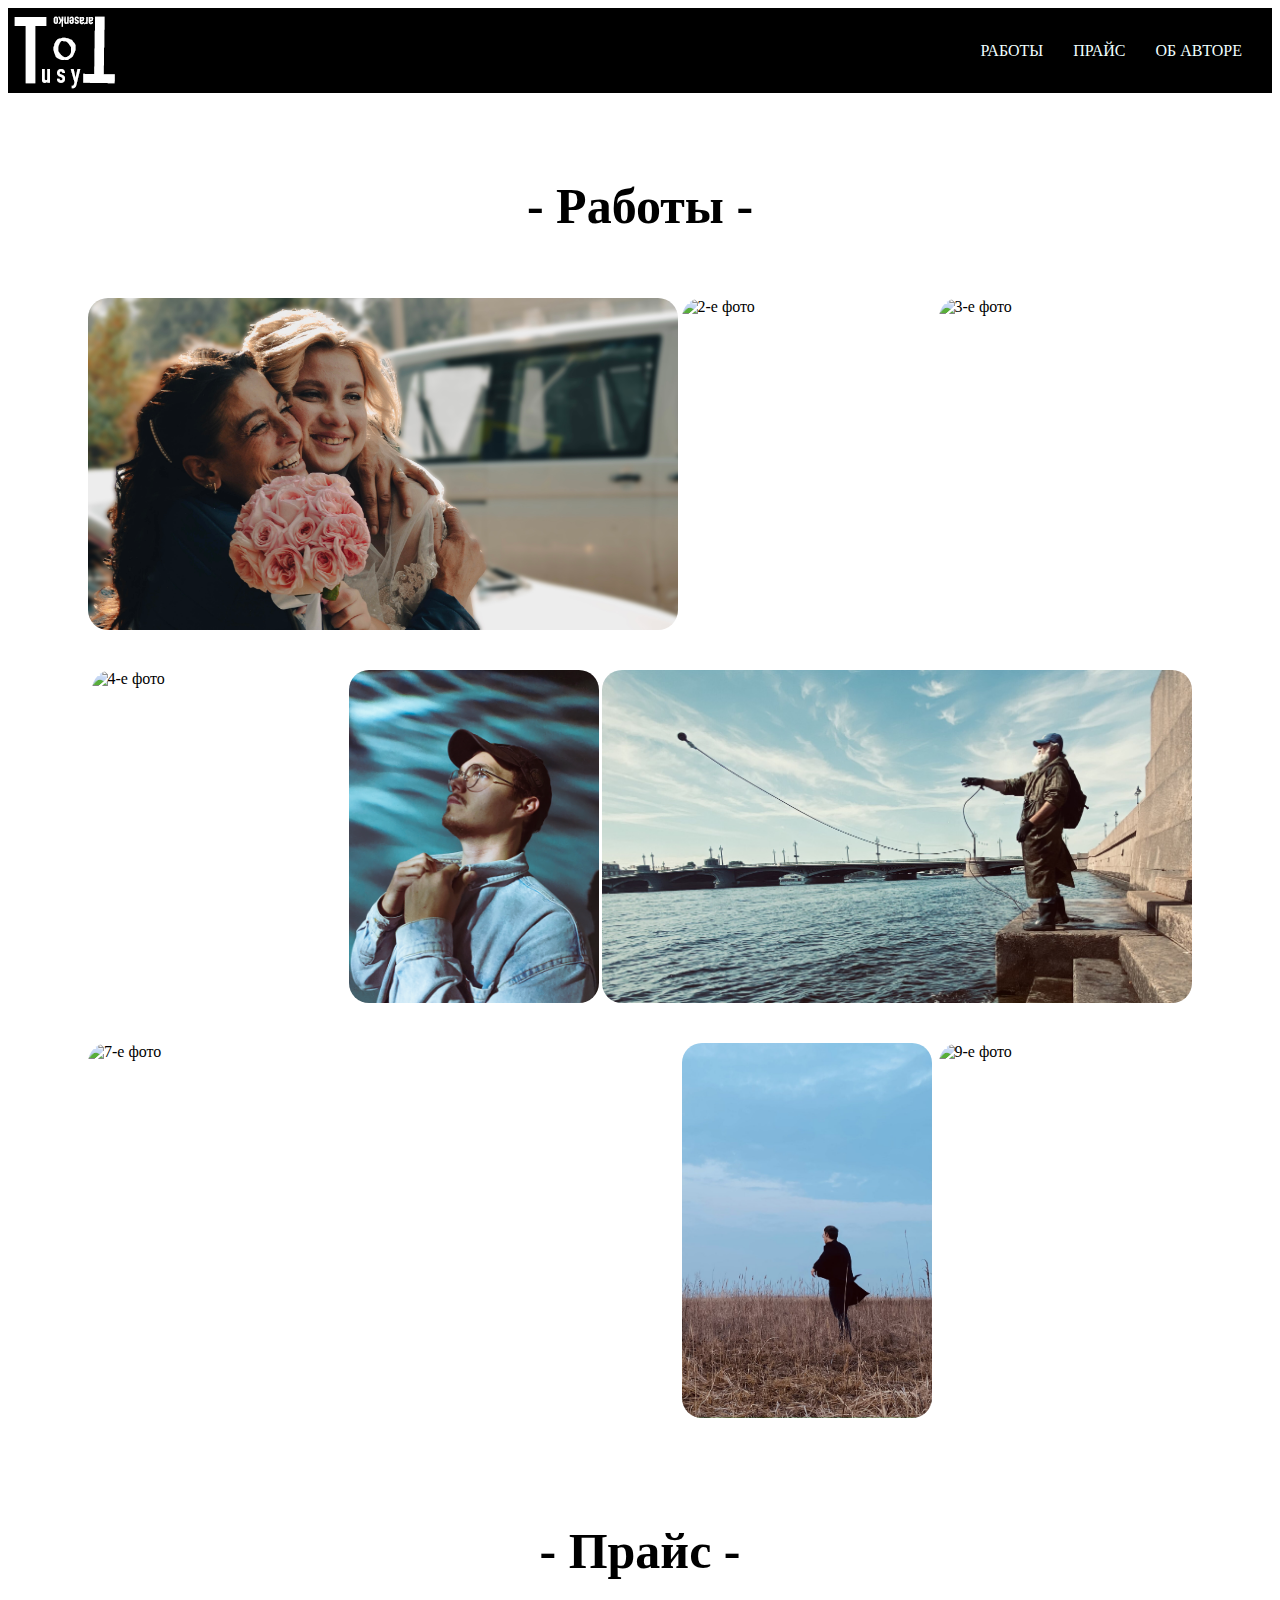
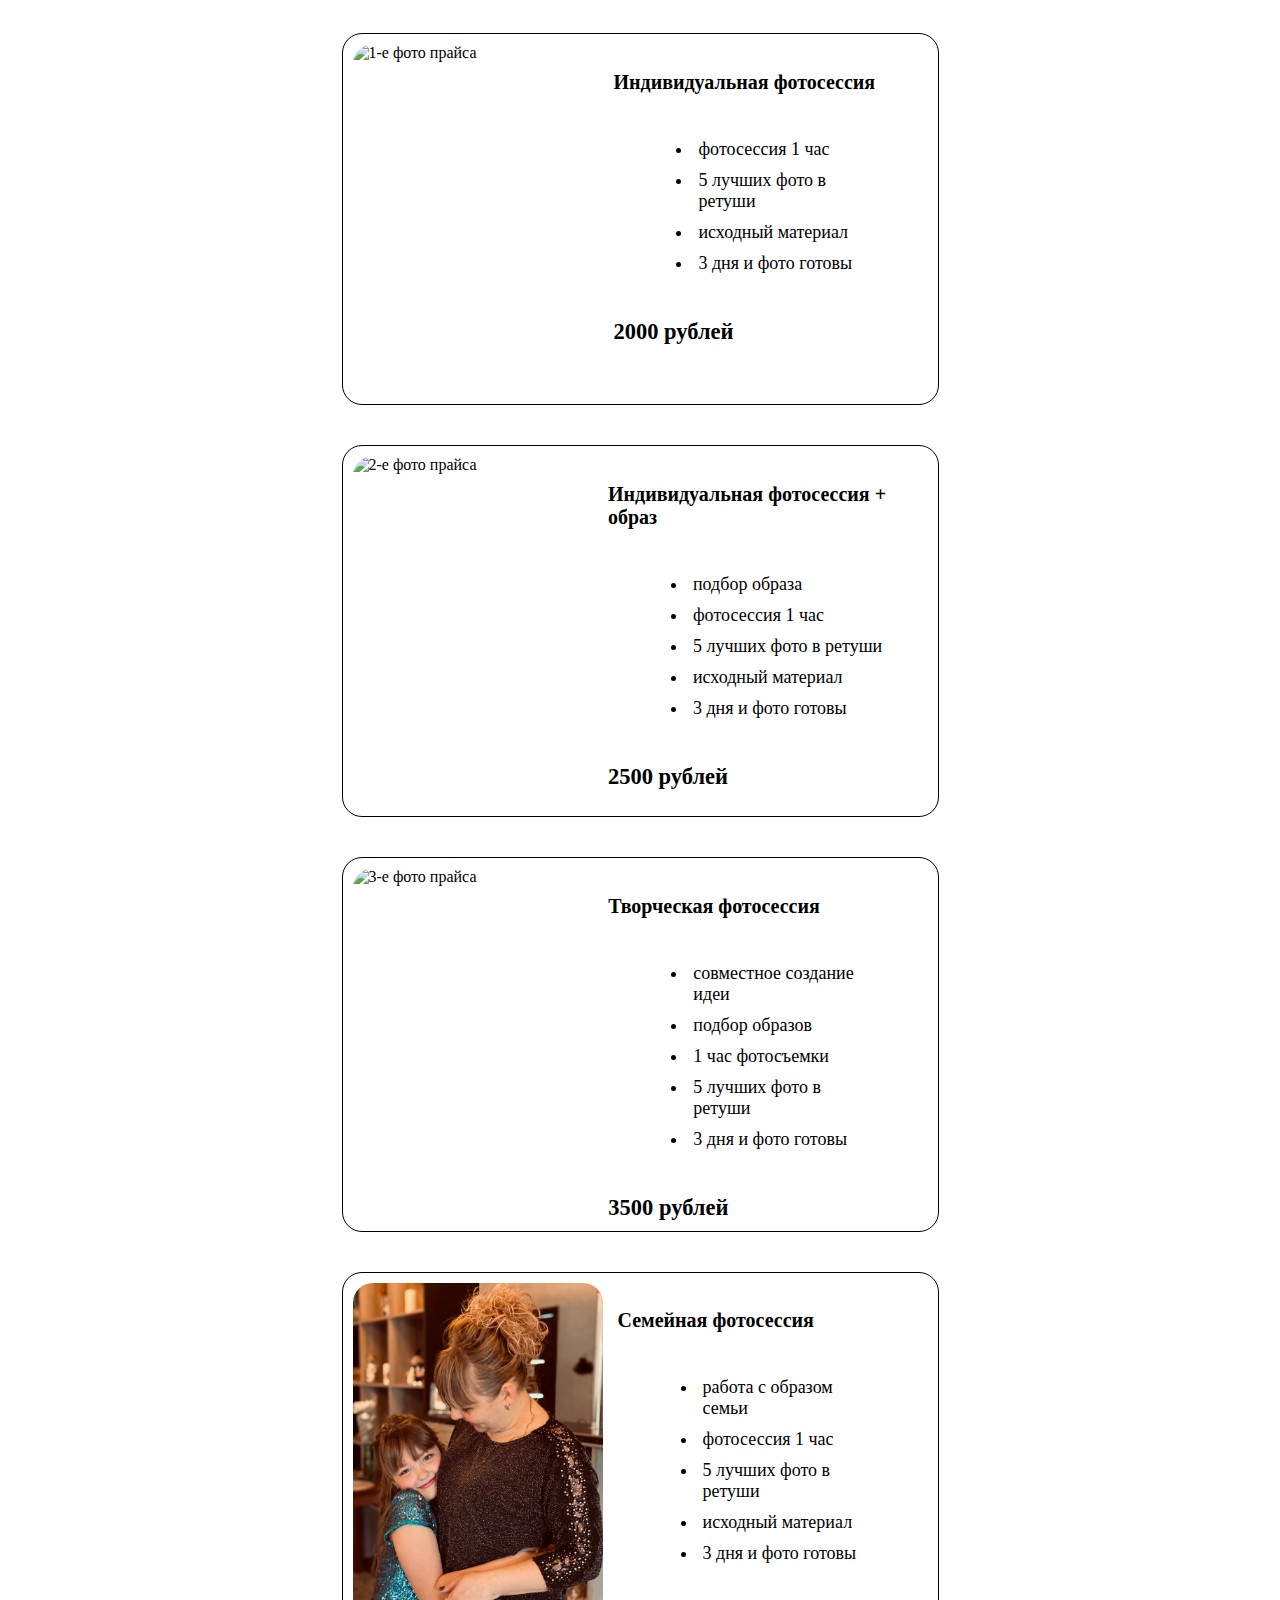
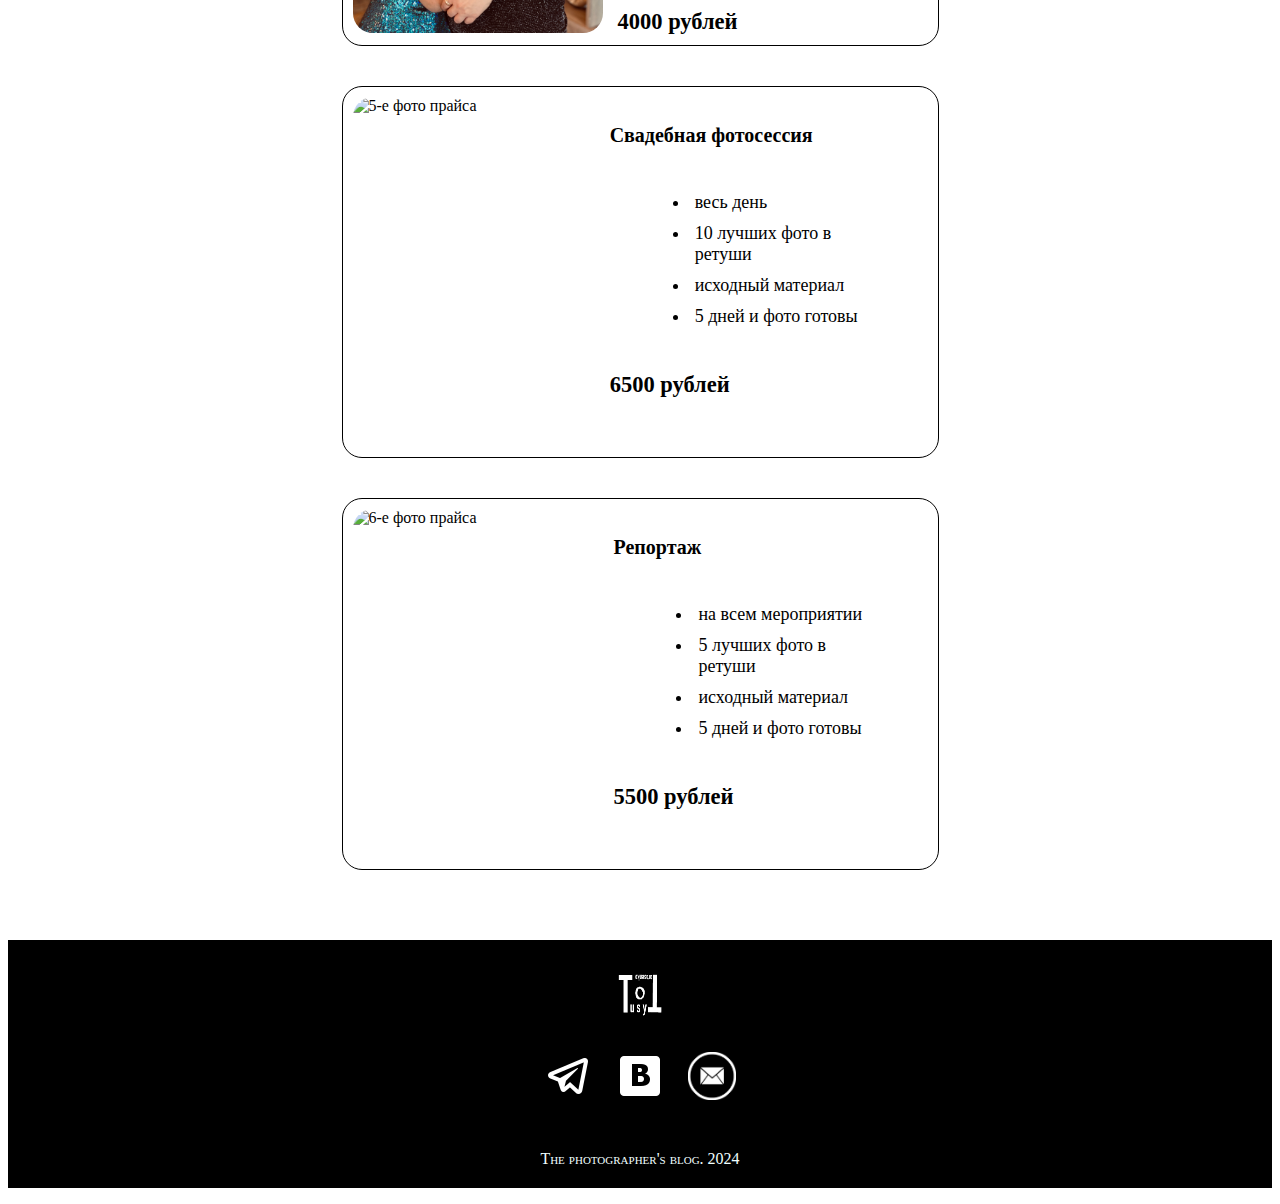
==== index.html @ 466c5b55 "Add files via upload" ====
<!DOCTYPE html>
<html lang="ru">
<head>
    <meta charset="UTF-8">
    <meta name="viewport" content="width=device-width, initial-scale=1.0">
    <title>Фотограф вашей мечты</title>
    <link rel="stylesheet" href="style.css">
</head>
<body>
    <header class="header-style">
        <div class="navbar">
            <img src="image/logo.jpg" alt="Логотип" class="logo">
            <nav>
                <ul class="nav-ul">
                    <li class="nav-li"><a href="#works" class="link">Работы</a></li>
                    <li class="nav-li"><a href="#my-price" class="link">Прайс</a></li>
                    <li class="nav-li"><a href="index_2.html" class="link">Об авторе</a></li>
                </ul>
             </nav>
        </div>
    </header>

    <main class="top">

            <section id="works">
                <h1>- Работы -</h1>

                <div class="gellery">

                    <div class="gel-item-2"><img src="image/17.jpg" alt="1-е фото"></div>
                    <div class="gel-item-1"><img src="image/12.jpg" alt="2-е фото"></div>
                    <div class="gel-item-1"><img src="image/23.jpg" alt="3-е фото"></div>

                    <div class="gel-item-1"><img src="image/13.jpg" alt="4-е фото"></div>
                    <div class="gel-item-1"><img src="image/22.jpg" alt="5-е фото"></div>
                    <div class="gel-item-2"><img src="image/18.jpeg" alt="6-е фото"></div>

                    <div class="gel-item-2"><img src="image/26.jpg" alt="7-е фото"></div>
                    <div class="gel-item-1"><img src="image/21.jpeg" alt="8-е фото"></div>
                    <div class="gel-item-1"><img src="image/24.jpg" alt="9-е фото"></div>
                    
                    
                    
                    
                </div>

            </section>

            <section id="my-price">
                <h1>- Прайс -</h1>

                <div class="conteiner">

                    <div class="grid-item">
                        <img src="image/1.jpg" alt="1-е фото прайса" class="photos">
                        <div class="in-block">
                            <h4>Индивидуальная фотосессия</h4>
                            <ul class="list">
                                <li class="list-el">фотосессия 1 час</li>
                                <li class="list-el">5 лучших фото в ретуши</li>
                                <li class="list-el">исходный материал</li>
                                <li class="list-el">3 дня и фото готовы</li>
                            </ul>
                            <p class="price-text">2000 рублей</p>
                        </div>
                    </div>

                    <div class="grid-item">
                        <img src="image/2.jpg" alt="2-е фото прайса" class="photos">
                        <div class="in-block">
                            <h4>Индивидуальная фотосессия + образ</h4>
                            <ul class="list">
                                <li class="list-el">подбор образа</li>
                                <li class="list-el">фотосессия 1 час</li>
                                <li class="list-el">5 лучших фото в ретуши</li>
                                <li class="list-el">исходный материал</li>
                                <li class="list-el">3 дня и фото готовы</li>
                            </ul>
                            <p class="price-text">2500 рублей</p>
                        </div>
                    </div>

                    <div class="grid-item">
                        <img src="image/3.JPG" alt="3-е фото прайса" class="photos">
                        <div class="in-block">
                            <h4>Творческая фотосессия</h4>
                            <ul class="list">
                                <li class="list-el">совместное создание идеи</li>
                                <li class="list-el">подбор образов</li>
                                <li class="list-el">1 час фотосъемки</li>
                                <li class="list-el">5 лучших фото в ретуши</li>
                                <li class="list-el">3 дня и фото готовы</li>
                            </ul>
                            <p class="price-text">3500 рублей</p>
                        </div>
                    </div>

                    <div class="grid-item">
                        <img src="image/4.jpg" alt="4-е фото прайса" class="photos">
                        <div class="in-block">
                            <h4>Семейная фотосессия</h4>
                            <ul class="list">
                                <li class="list-el">работа с образом семьи</li>
                                <li class="list-el">фотосессия 1 час</li>
                                <li class="list-el">5 лучших фото в ретуши</li>
                                <li class="list-el">исходный материал</li>
                                <li class="list-el">3 дня и фото готовы</li>
                            </ul>
                            <p class="price-text">4000 рублей</p>
                        </div>
                    </div>

                    <div class="grid-item">
                        <img src="image/5.jpg" alt="5-е фото прайса" class="photos">
                        <div class="in-block">
                            <h4>Свадебная фотосессия</h4>
                            <ul class="list">
                                <li class="list-el">весь день</li>
                                <li class="list-el">10 лучших фото в ретуши</li>
                                <li class="list-el">исходный материал</li>
                                <li class="list-el">5 дней и фото готовы</li>
                            </ul>
                            <p class="price-text">6500 рублей</p>
                        </div>
                    </div>

                    <div class="grid-item">
                        <img src="image/6.jpg" alt="6-е фото прайса" class="photos">
                        <div class="in-block">
                            <h4>Репортаж</h4>
                            <ul class="list">
                                <li class="list-el">на всем мероприятии</li>
                                <li class="list-el">5 лучших фото в ретуши</li>
                                <li class="list-el">исходный материал</li>
                                <li class="list-el">5 дней и фото готовы</li>
                            </ul>
                            <p class="price-text">5500 рублей</p>
                        </div>
                    </div>
                </div>

            </section>
    </main>

    <footer class="footer-style">
        <div class="img-f">
            <img src="image/logo.jpg" alt="Логотип" class="logo-f"><br>
            <a href="https://t.me/tusy_tarasenko"><img src="image/tg.png" alt="Телеграмм." class="icon"></a>
            <a href="https://vk.com/nttaras"><img src="image/vk.png" alt="ВКонтакте." class="icon"></a>
            <a href="mailto:tusy.tarasenko@gmail.com"><img src="image/email.png" alt="E-maill." class="icon"></a>
        </div>
        <p class="text-f">The photographer's blog. 2024</p>
    </footer>
</body>
</html>
---- style.css ----
.header-style {
    background-color: black;
}

.logo {
    float: left;
}

.navbar {
    display: flex;
    justify-content: space-between;
    align-items: center;
}

.nav-ul {
    display: flex;
    gap: 30px;
    margin-right: 30px;
}

.nav-li {
    list-style: none;
    text-transform: uppercase;
}

.link {
    text-decoration: none;
    color: azure;
}

.top {
    padding: 50px;
    
}

h1 {
    font-size: 50px;
    text-align: center;
    
}

.conteiner {
    display: flex;
    justify-content: center;
    flex-wrap: wrap;
}

.gellery {
    display: flex;
    justify-content: center;
    flex-wrap: wrap;
    padding: 30px;
}

.gellery div {
    padding-bottom: 40px;
    display: flex;
    

 }

 .gellery div img{
    border-radius: 20px;
    

 }

 .gel-item-1 {
    flex: 1;
    justify-content:center;

 }

 .gel-item-2 {
    flex: 2;
    justify-content:center;
    
 }

 .gel-item-1 img{
    width: 250px;
 }

 .gel-item-2 img{
    width: 590px;
 }

.grid-item {
   border: 1px solid black;
   border-radius: 20px;
   padding: 10px;
   margin: 20px;
   display: flex;
   max-width: 575px;    
}


.photos {
    border-radius: 20px;
    width: 250px;
    height: 350px;
}

h4 {
    font-weight:bolder;
    font-size: 20px;

}

.in-block{
    margin-left: 15px;
    font-size: 15px;
}

.price-text {
    margin: auto;
    font-size: 150%;
    font-weight:bold;
    

}

.list {
    font-size:large;
    margin: 40px;
}

.list-el {
    padding: 5px;
}

.text {
    max-width: 100px;

}

.footer-style {
    background-color: black;
    width: 100%;
    height: auto;
    color: azure;
    padding-top: 10px;
    text-align: center;
}

.text-f {
    font-variant: small-caps;
    padding: 20px;
    text-align: center;
}

.icon{
    width: 48px;
    height: 48px;
    display: inline;
    padding: 10px;
}

.logo-f {
    padding: 20px;
    width: 48px;
    height: 48px;
    
}

.img-f {
    display: block;
}

* {
    font-family:Georgia, 'Times New Roman', Times, serif;
}
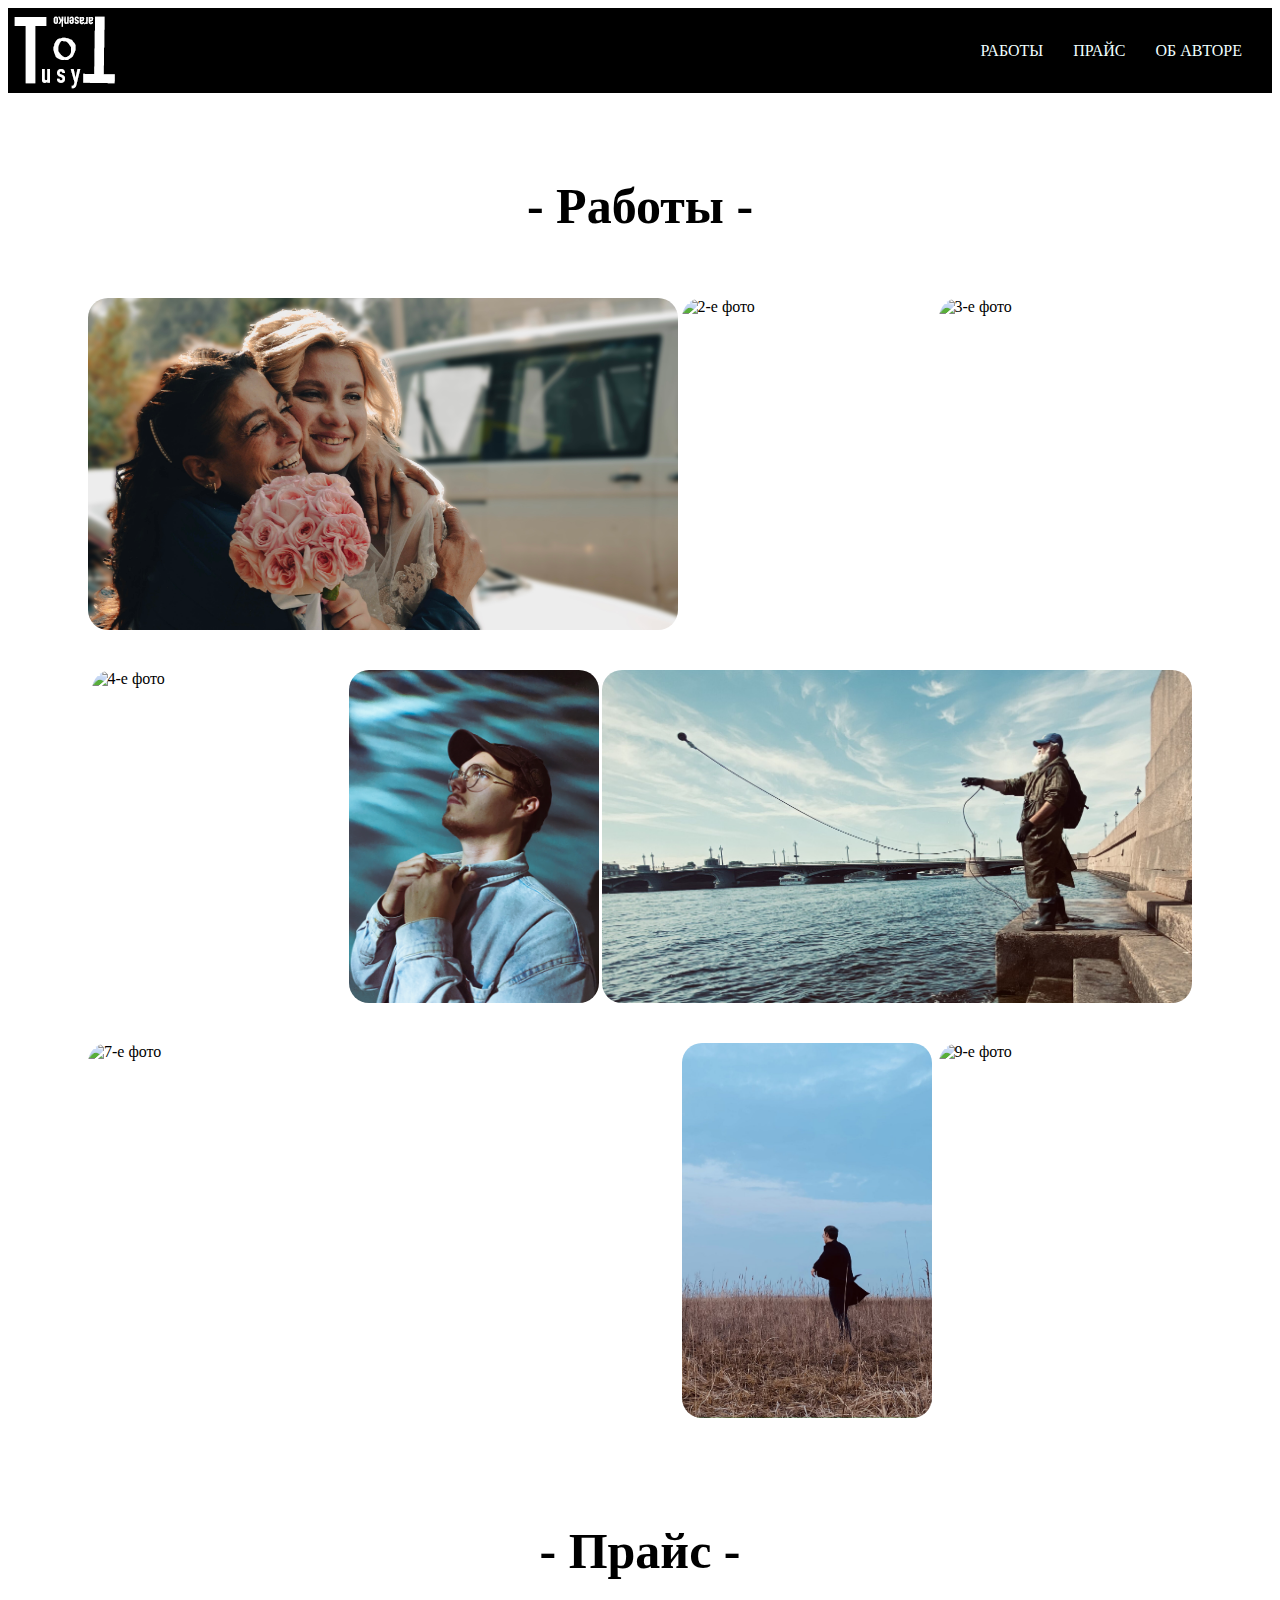
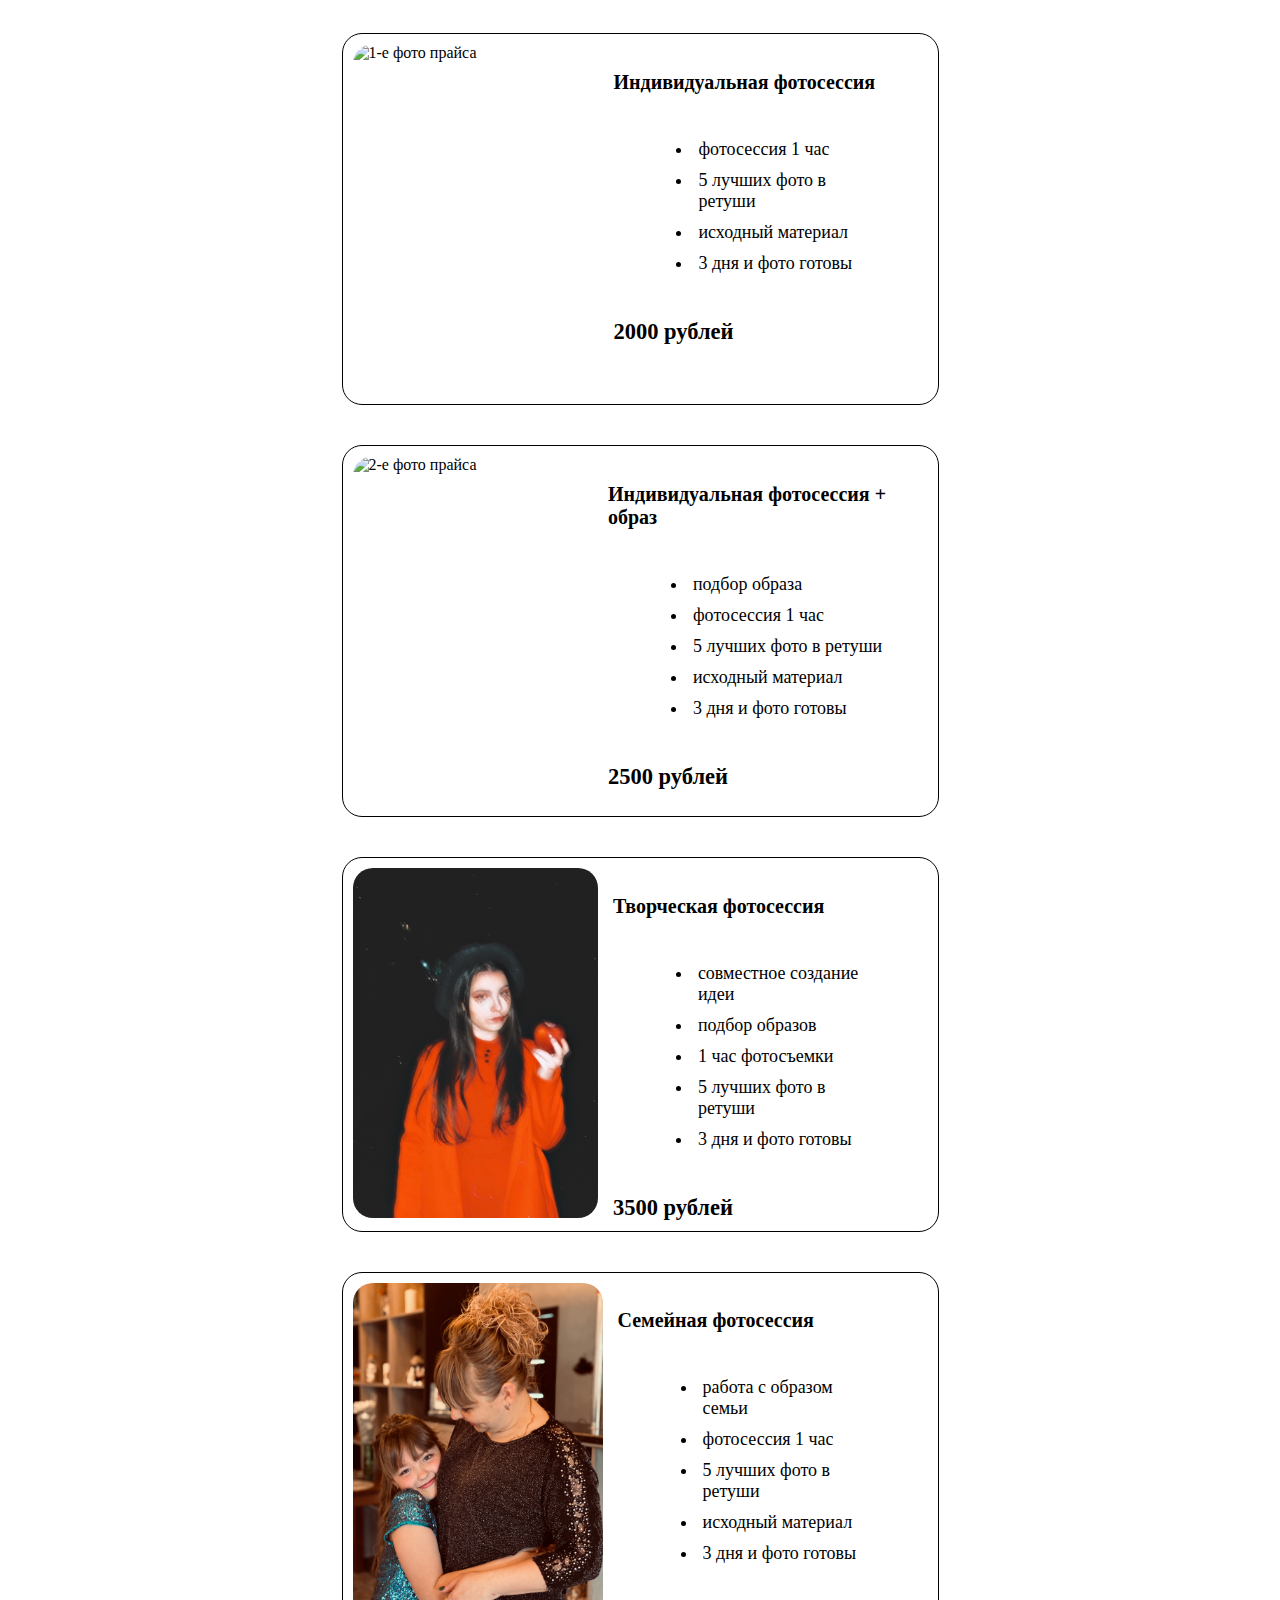
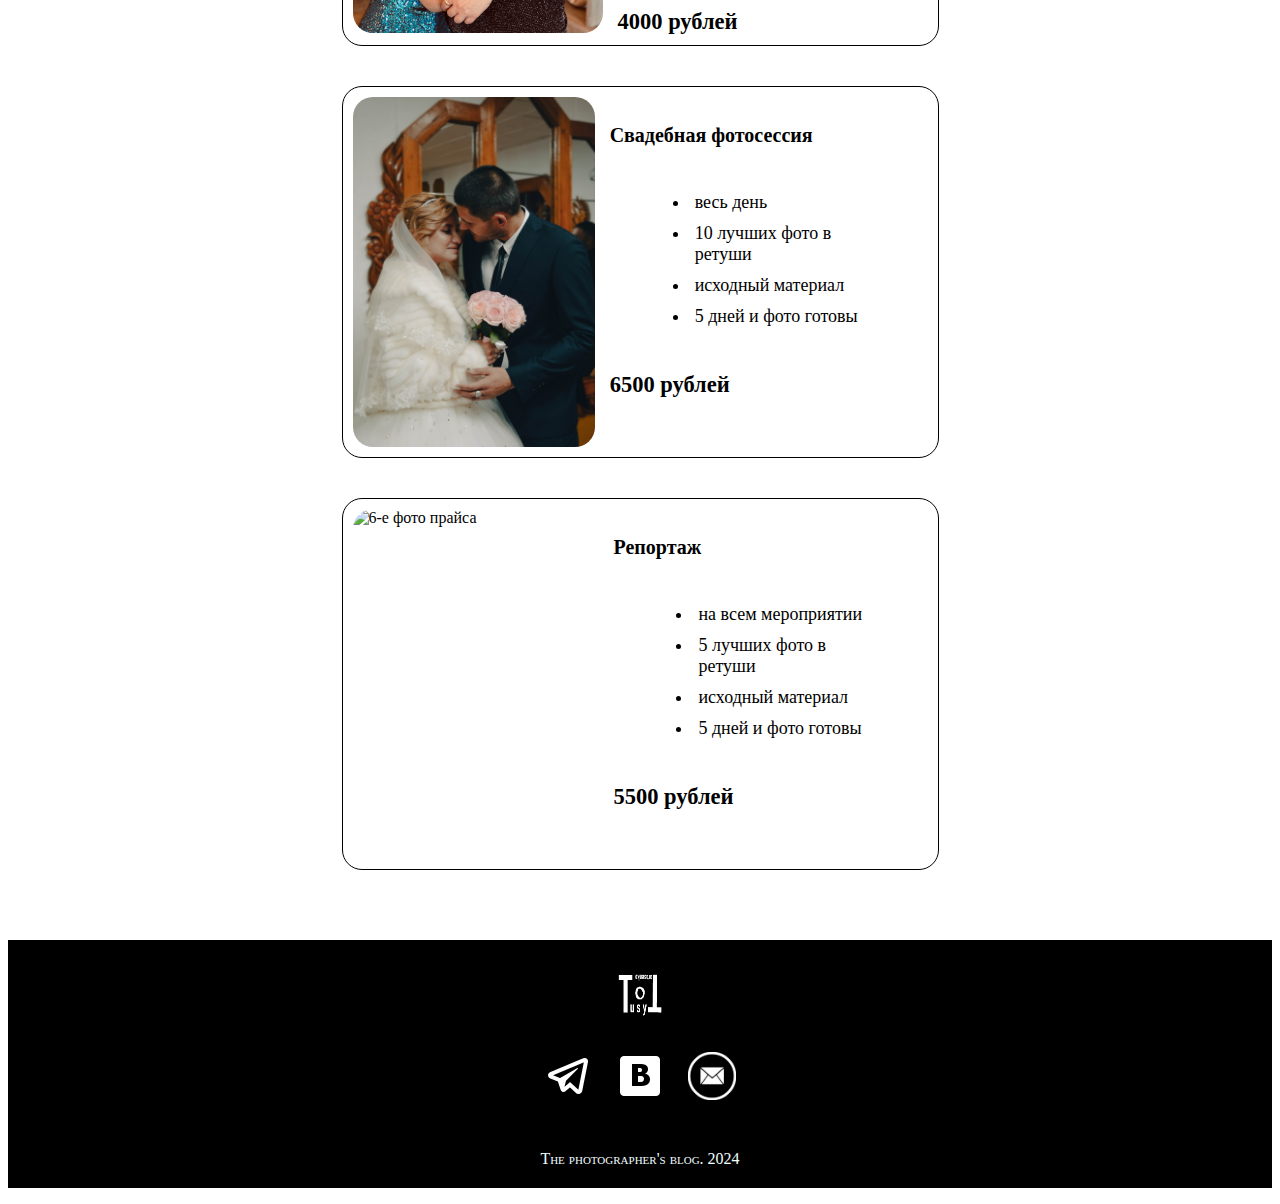
==== commit 3798f662: "Update index.html" ====
--- a/index.html
+++ b/index.html
@@ -81,7 +81,7 @@
                     </div>
 
                     <div class="grid-item">
-                        <img src="image/3.JPG" alt="3-е фото прайса" class="photos">
+                        <img src="image/3.jpg" alt="3-е фото прайса" class="photos">
                         <div class="in-block">
                             <h4>Творческая фотосессия</h4>
                             <ul class="list">
@@ -111,7 +111,7 @@
                     </div>
 
                     <div class="grid-item">
-                        <img src="image/5.jpg" alt="5-е фото прайса" class="photos">
+                        <img src="image/5.JPG" alt="5-е фото прайса" class="photos">
                         <div class="in-block">
                             <h4>Свадебная фотосессия</h4>
                             <ul class="list">
@@ -125,7 +125,7 @@
                     </div>
 
                     <div class="grid-item">
-                        <img src="image/6.jpg" alt="6-е фото прайса" class="photos">
+                        <img src="image/6.JPG" alt="6-е фото прайса" class="photos">
                         <div class="in-block">
                             <h4>Репортаж</h4>
                             <ul class="list">
@@ -152,4 +152,4 @@
         <p class="text-f">The photographer's blog. 2024</p>
     </footer>
 </body>
-</html>+</html>
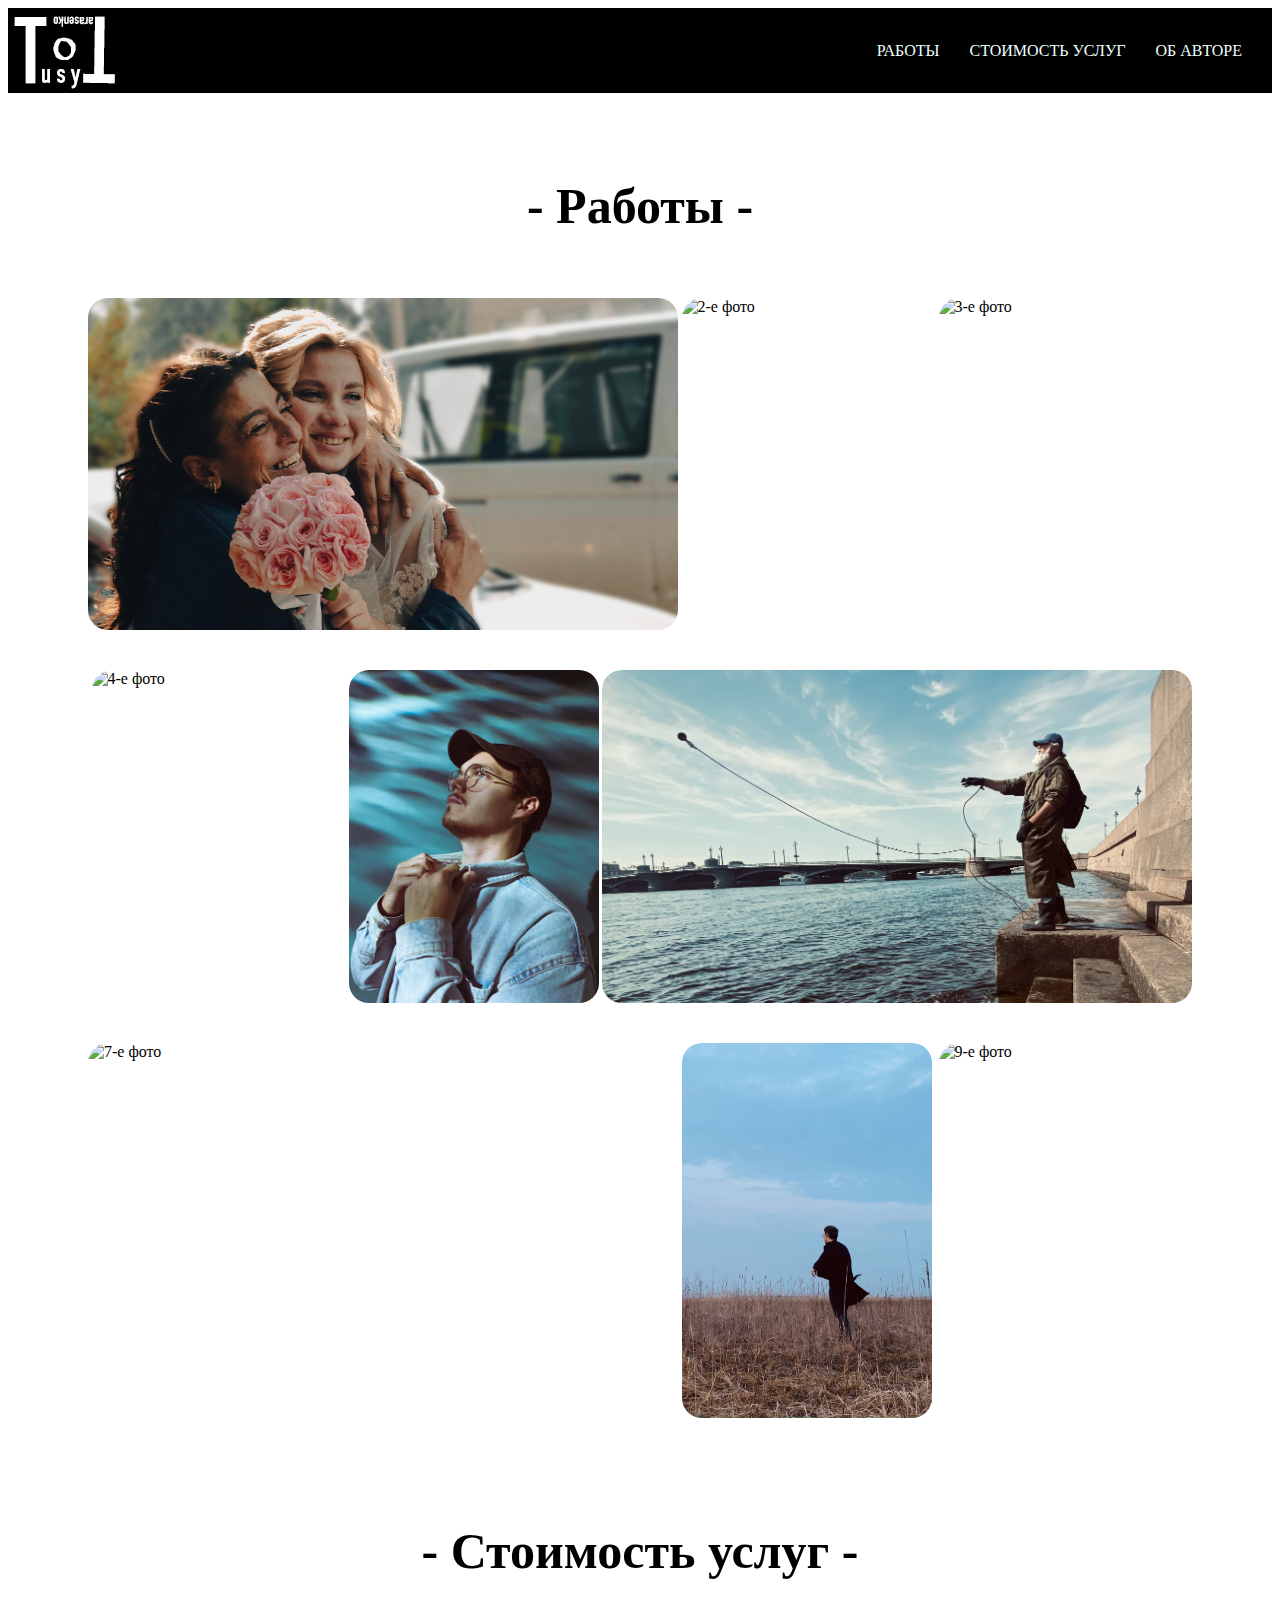
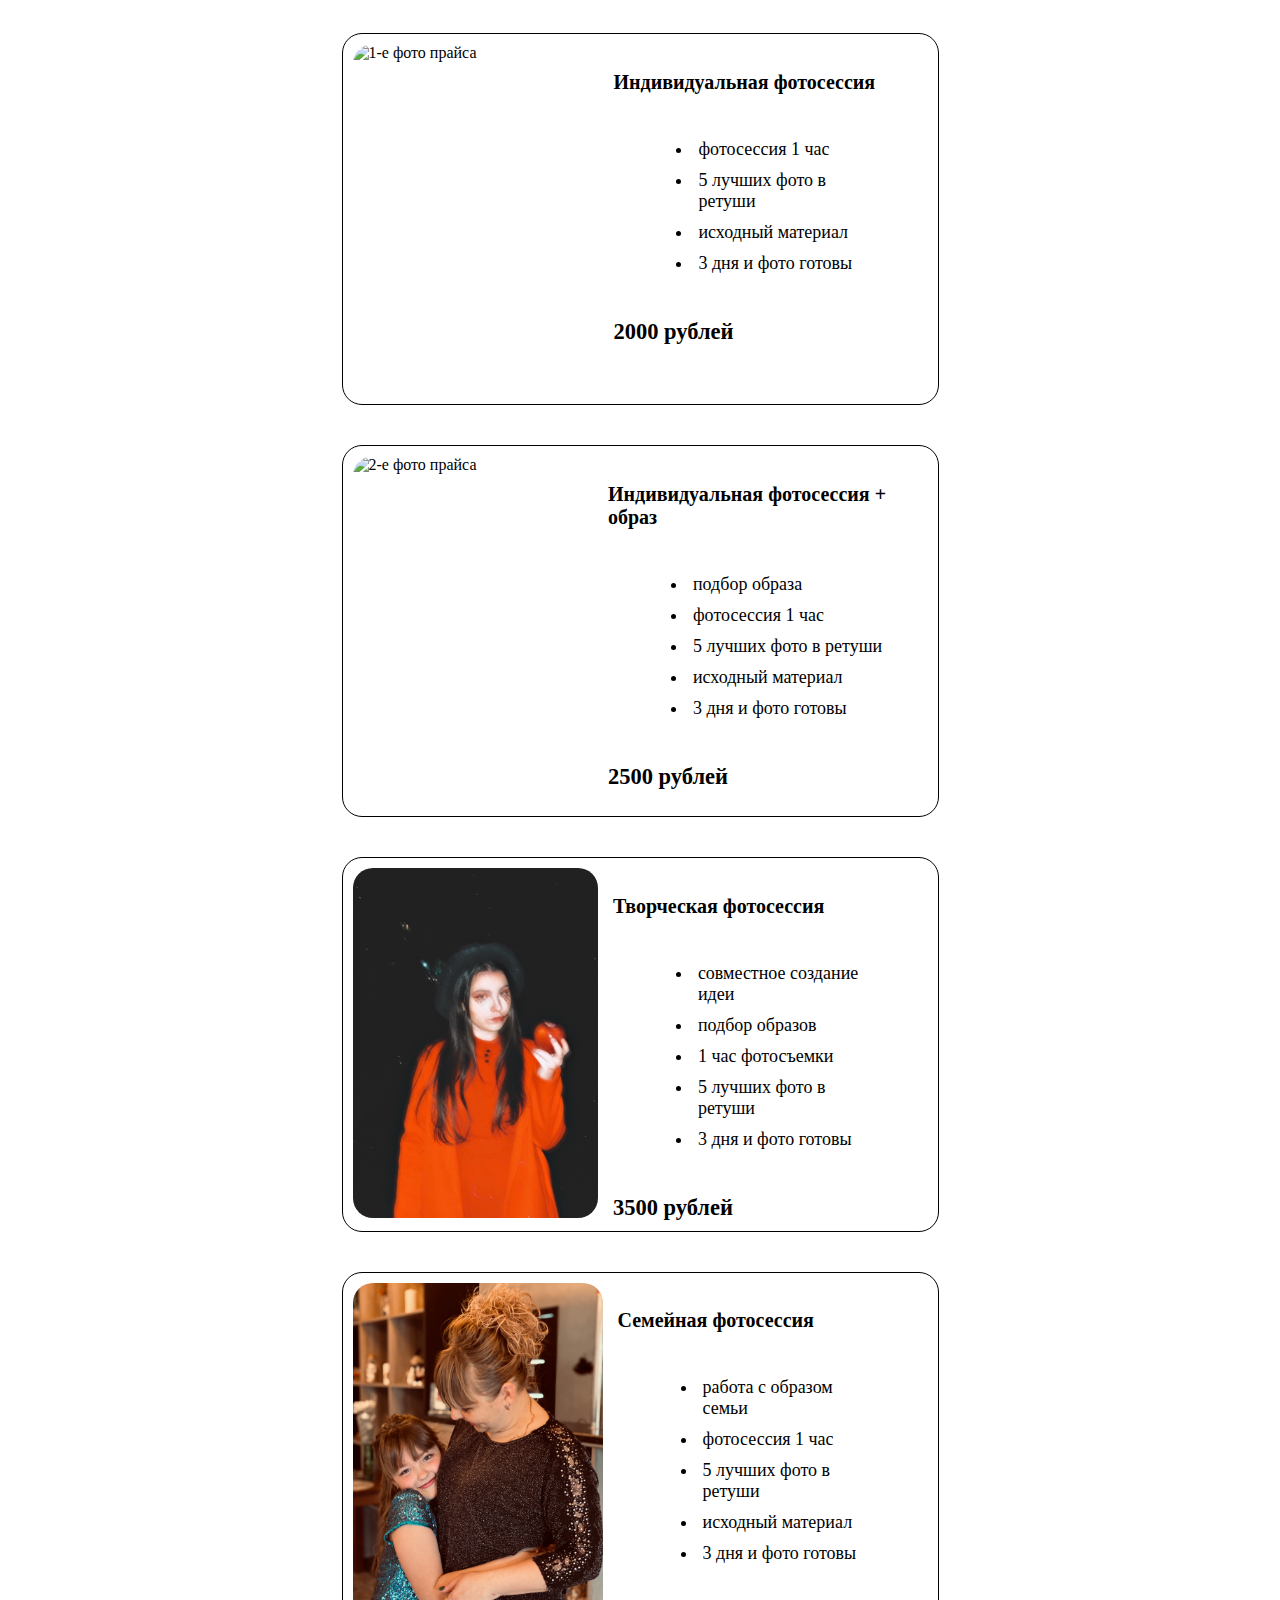
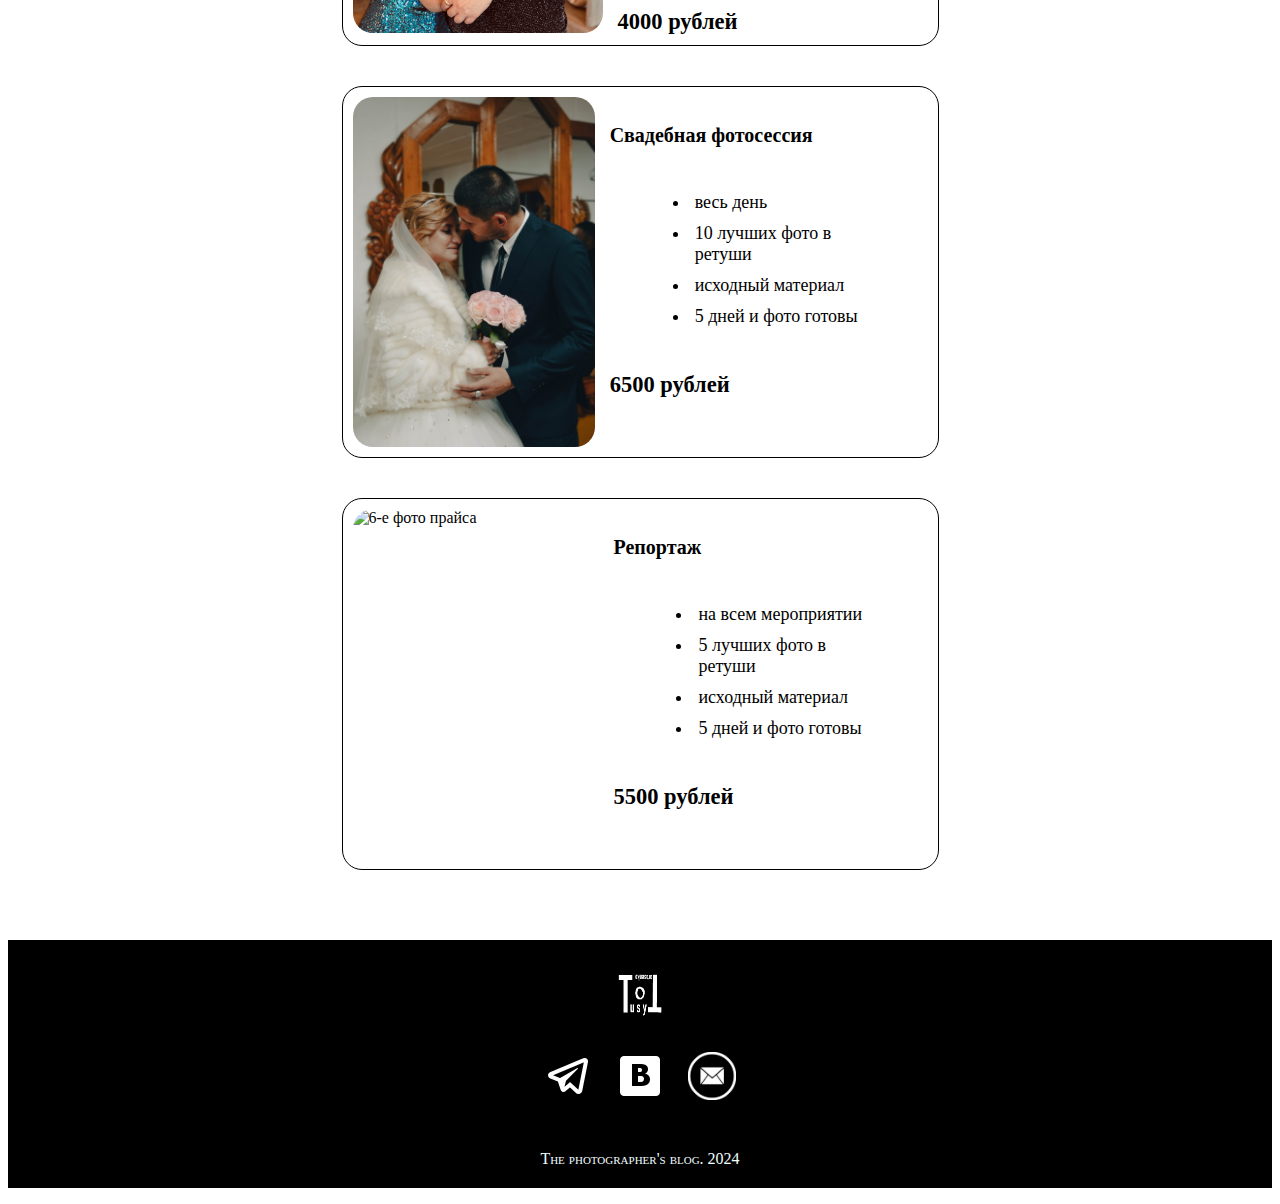
==== commit 17267a06: "Update index.html" ====
--- a/index.html
+++ b/index.html
@@ -5,6 +5,7 @@
     <meta name="viewport" content="width=device-width, initial-scale=1.0">
     <title>Фотограф вашей мечты</title>
     <link rel="stylesheet" href="style.css">
+    <link rel="stylesheet" href="print.css">
 </head>
 <body>
     <header class="header-style">
@@ -13,7 +14,7 @@
             <nav>
                 <ul class="nav-ul">
                     <li class="nav-li"><a href="#works" class="link">Работы</a></li>
-                    <li class="nav-li"><a href="#my-price" class="link">Прайс</a></li>
+                    <li class="nav-li"><a href="#my-price" class="link">Стоимость услуг</a></li>
                     <li class="nav-li"><a href="index_2.html" class="link">Об авторе</a></li>
                 </ul>
              </nav>
@@ -33,7 +34,7 @@
 
                     <div class="gel-item-1"><img src="image/13.jpg" alt="4-е фото"></div>
                     <div class="gel-item-1"><img src="image/22.jpg" alt="5-е фото"></div>
-                    <div class="gel-item-2"><img src="image/18.jpeg" alt="6-е фото"></div>
+                    <div class="gel-item-2"><img src="image/18.jpeg" alt="6-е фото" class="dopfot"></div>
 
                     <div class="gel-item-2"><img src="image/26.jpg" alt="7-е фото"></div>
                     <div class="gel-item-1"><img src="image/21.jpeg" alt="8-е фото"></div>
@@ -47,7 +48,7 @@
             </section>
 
             <section id="my-price">
-                <h1>- Прайс -</h1>
+                <h1>- Стоимость услуг -</h1>
 
                 <div class="conteiner">
 
--- a/print.css
+++ b/print.css
@@ -0,0 +1,15 @@
+@media print {
+    body {
+        font-size: 55px;
+        font-family: 'qRoboto', sans-serif !important;
+    }
+    .dopfot {
+        margin-bottom: 150px;
+    }
+    header {
+        display: none;
+    }
+    footer {
+        display: none;
+    }
+}
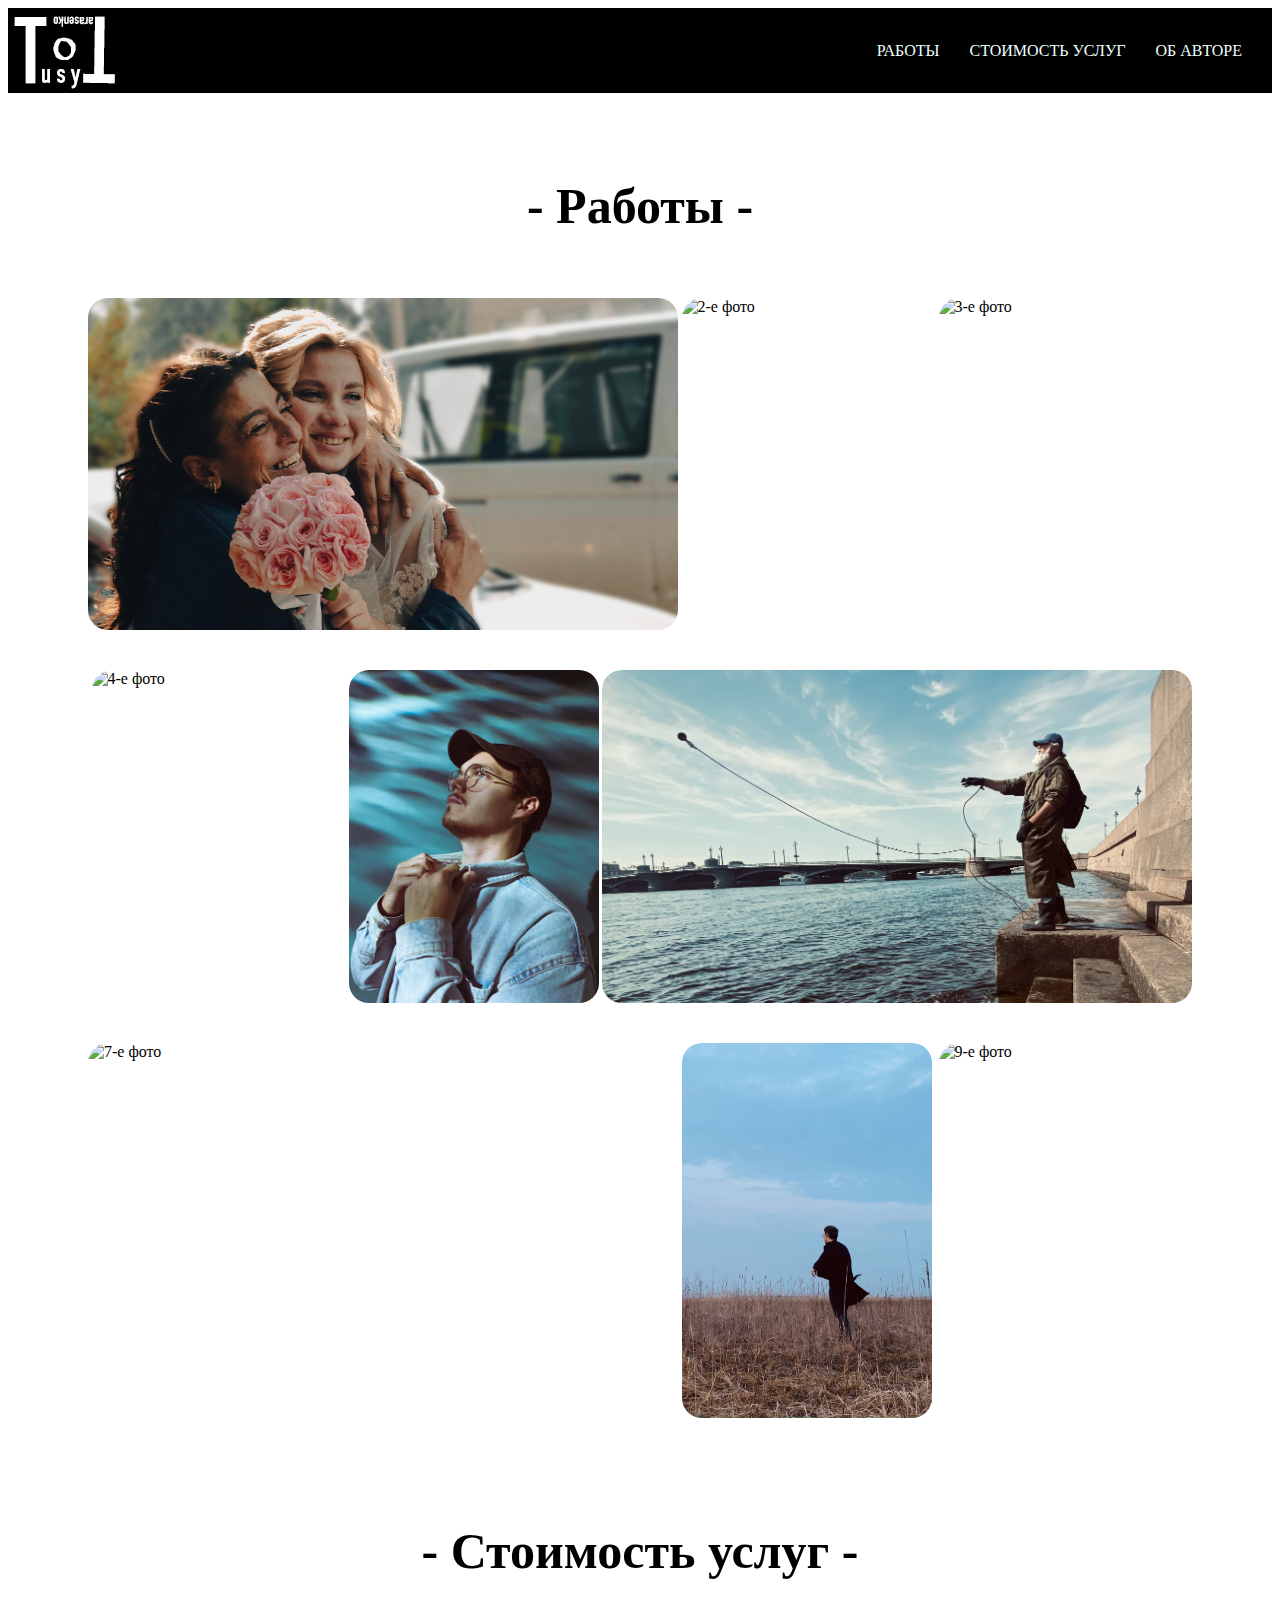
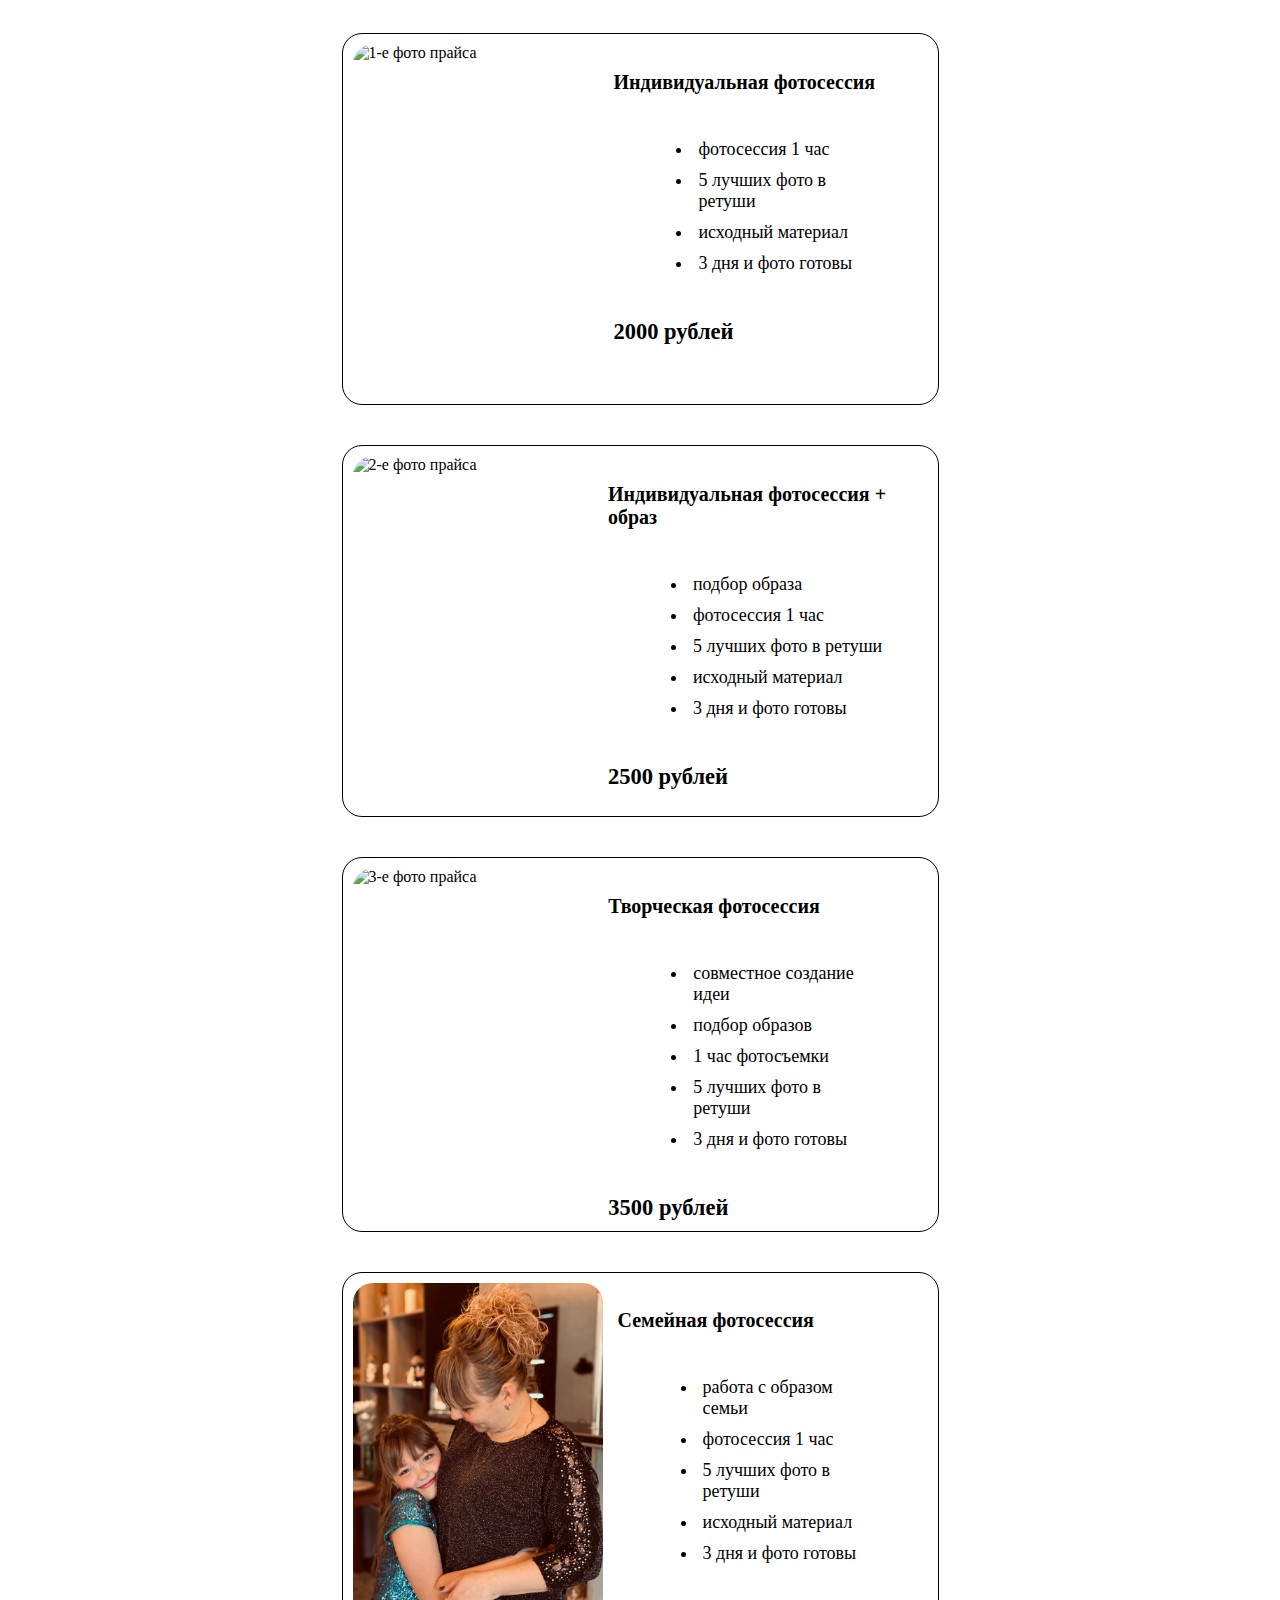
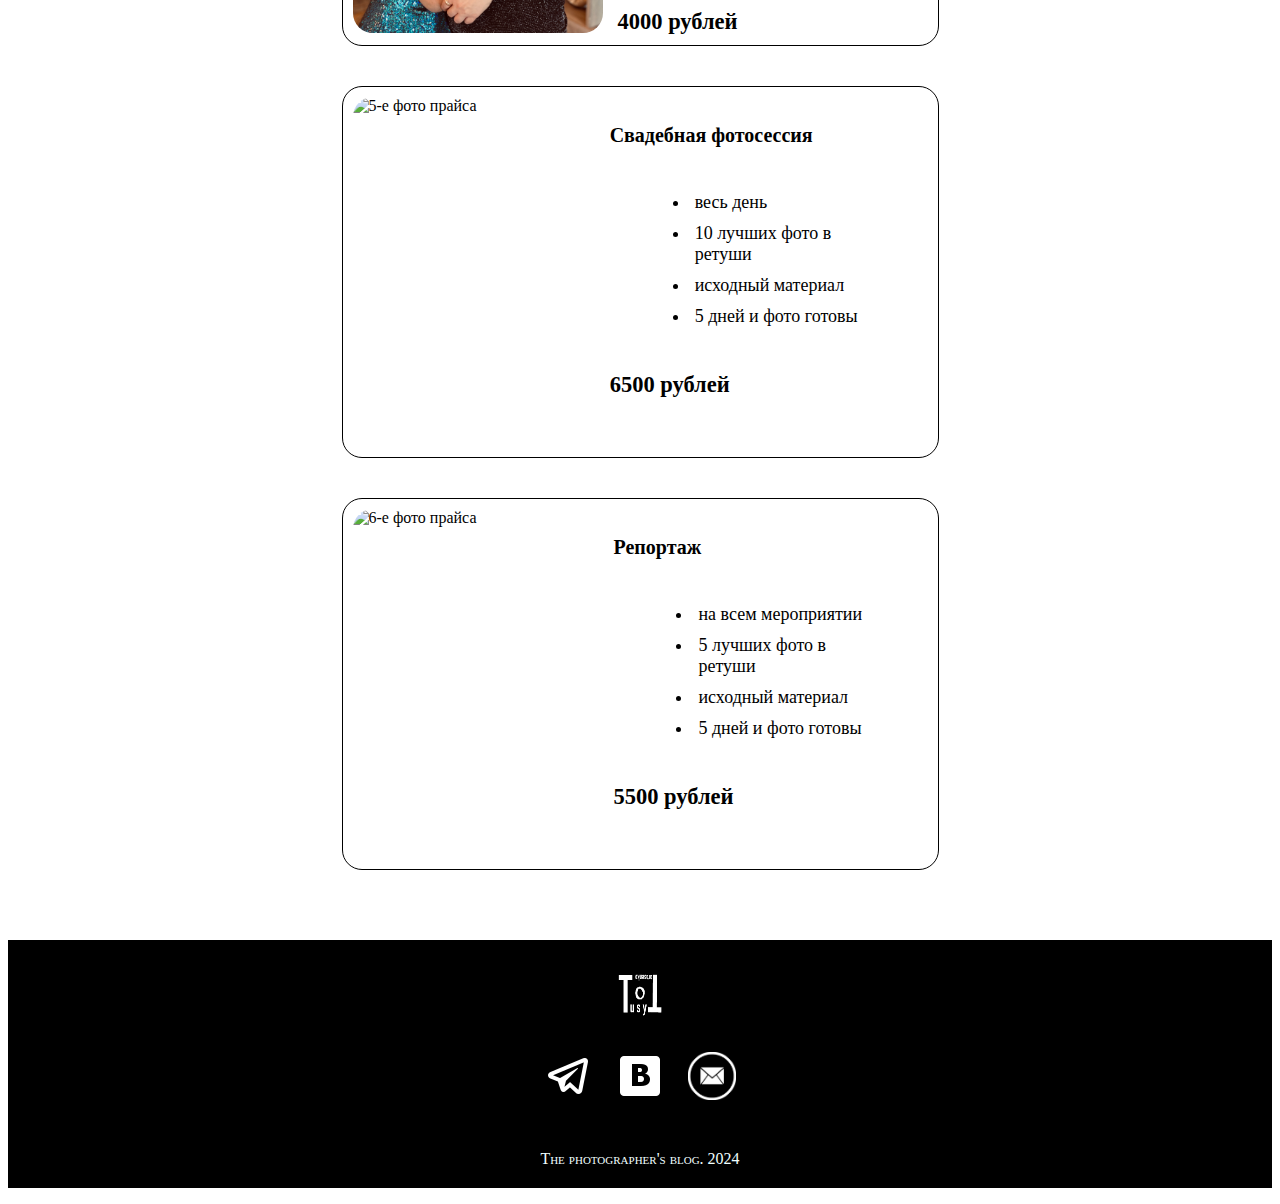
==== commit 49d4f5d7: "Add files via upload" ====
--- a/index.html
+++ b/index.html
@@ -82,7 +82,7 @@
                     </div>
 
                     <div class="grid-item">
-                        <img src="image/3.jpg" alt="3-е фото прайса" class="photos">
+                        <img src="image/3.JPG" alt="3-е фото прайса" class="photos">
                         <div class="in-block">
                             <h4>Творческая фотосессия</h4>
                             <ul class="list">
@@ -112,7 +112,7 @@
                     </div>
 
                     <div class="grid-item">
-                        <img src="image/5.JPG" alt="5-е фото прайса" class="photos">
+                        <img src="image/5.jpg" alt="5-е фото прайса" class="photos">
                         <div class="in-block">
                             <h4>Свадебная фотосессия</h4>
                             <ul class="list">
@@ -126,7 +126,7 @@
                     </div>
 
                     <div class="grid-item">
-                        <img src="image/6.JPG" alt="6-е фото прайса" class="photos">
+                        <img src="image/6.jpg" alt="6-е фото прайса" class="photos">
                         <div class="in-block">
                             <h4>Репортаж</h4>
                             <ul class="list">
@@ -153,4 +153,4 @@
         <p class="text-f">The photographer's blog. 2024</p>
     </footer>
 </body>
-</html>
+</html>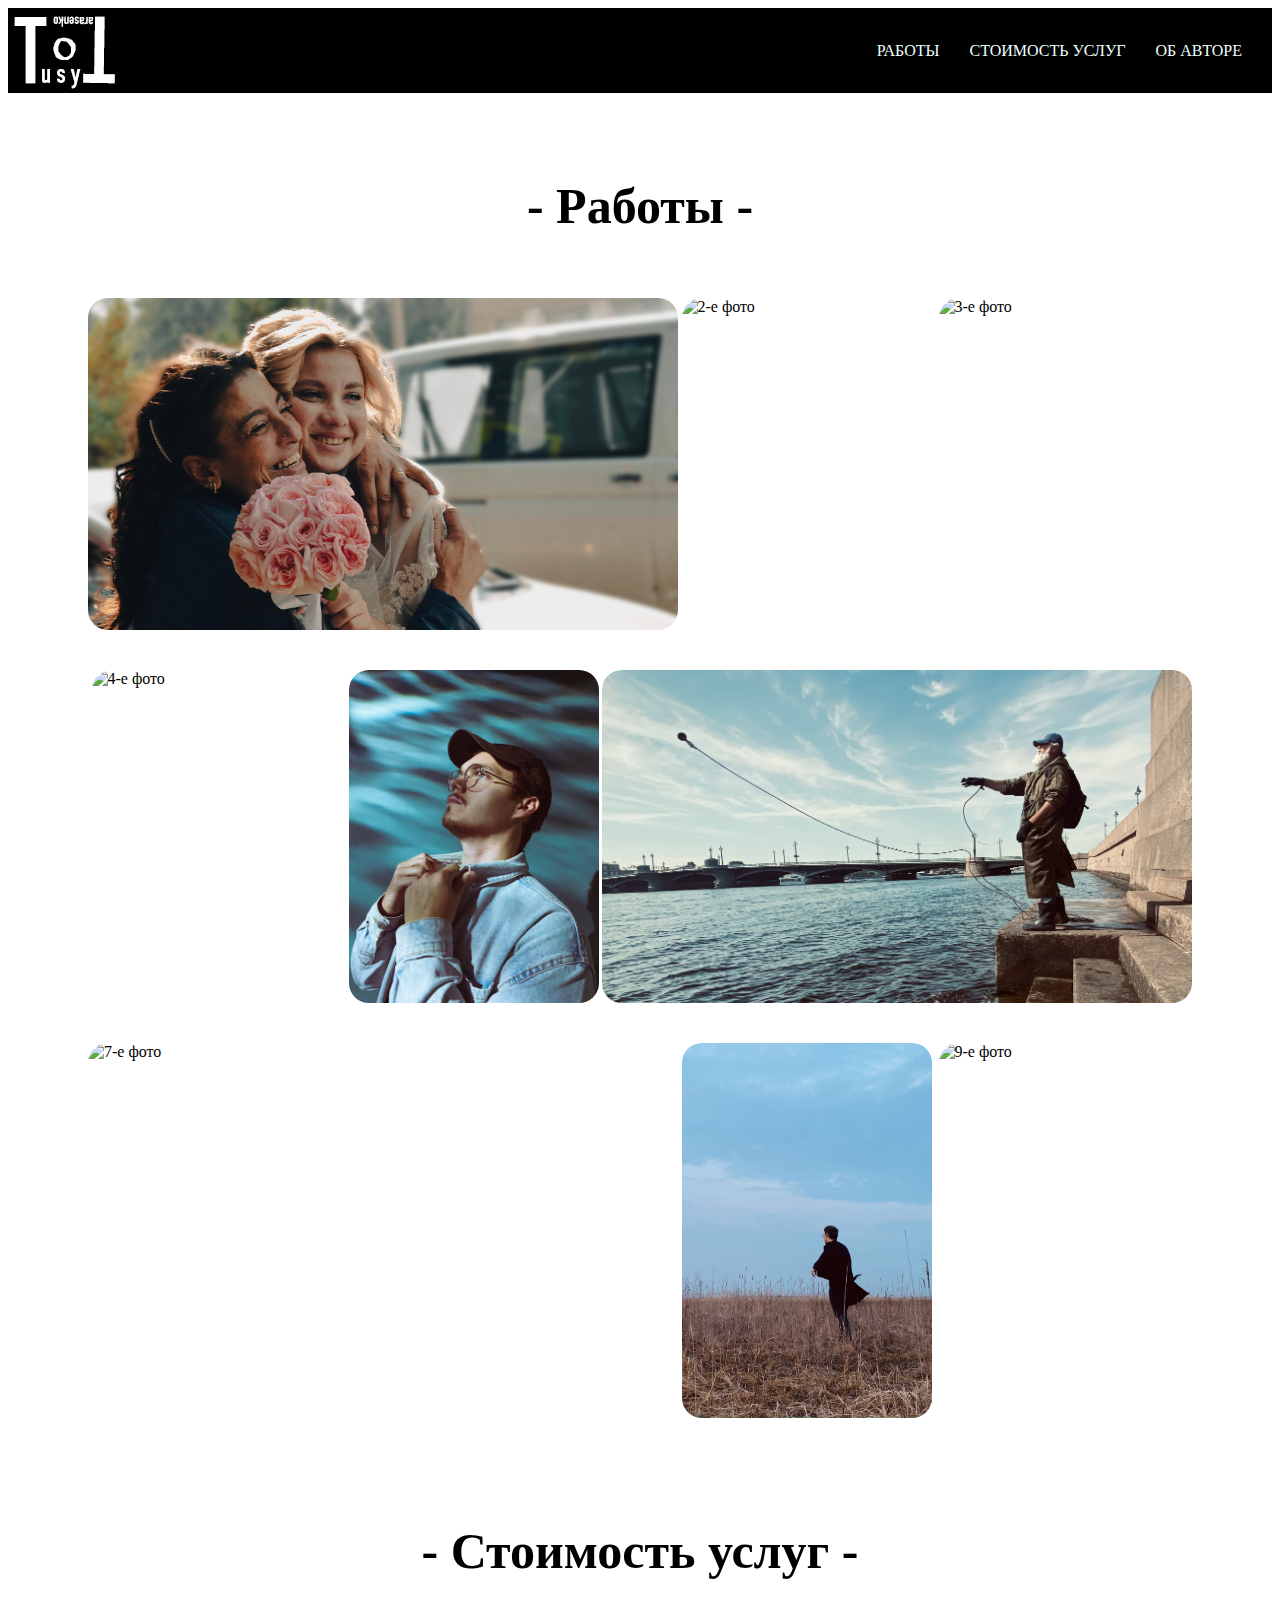
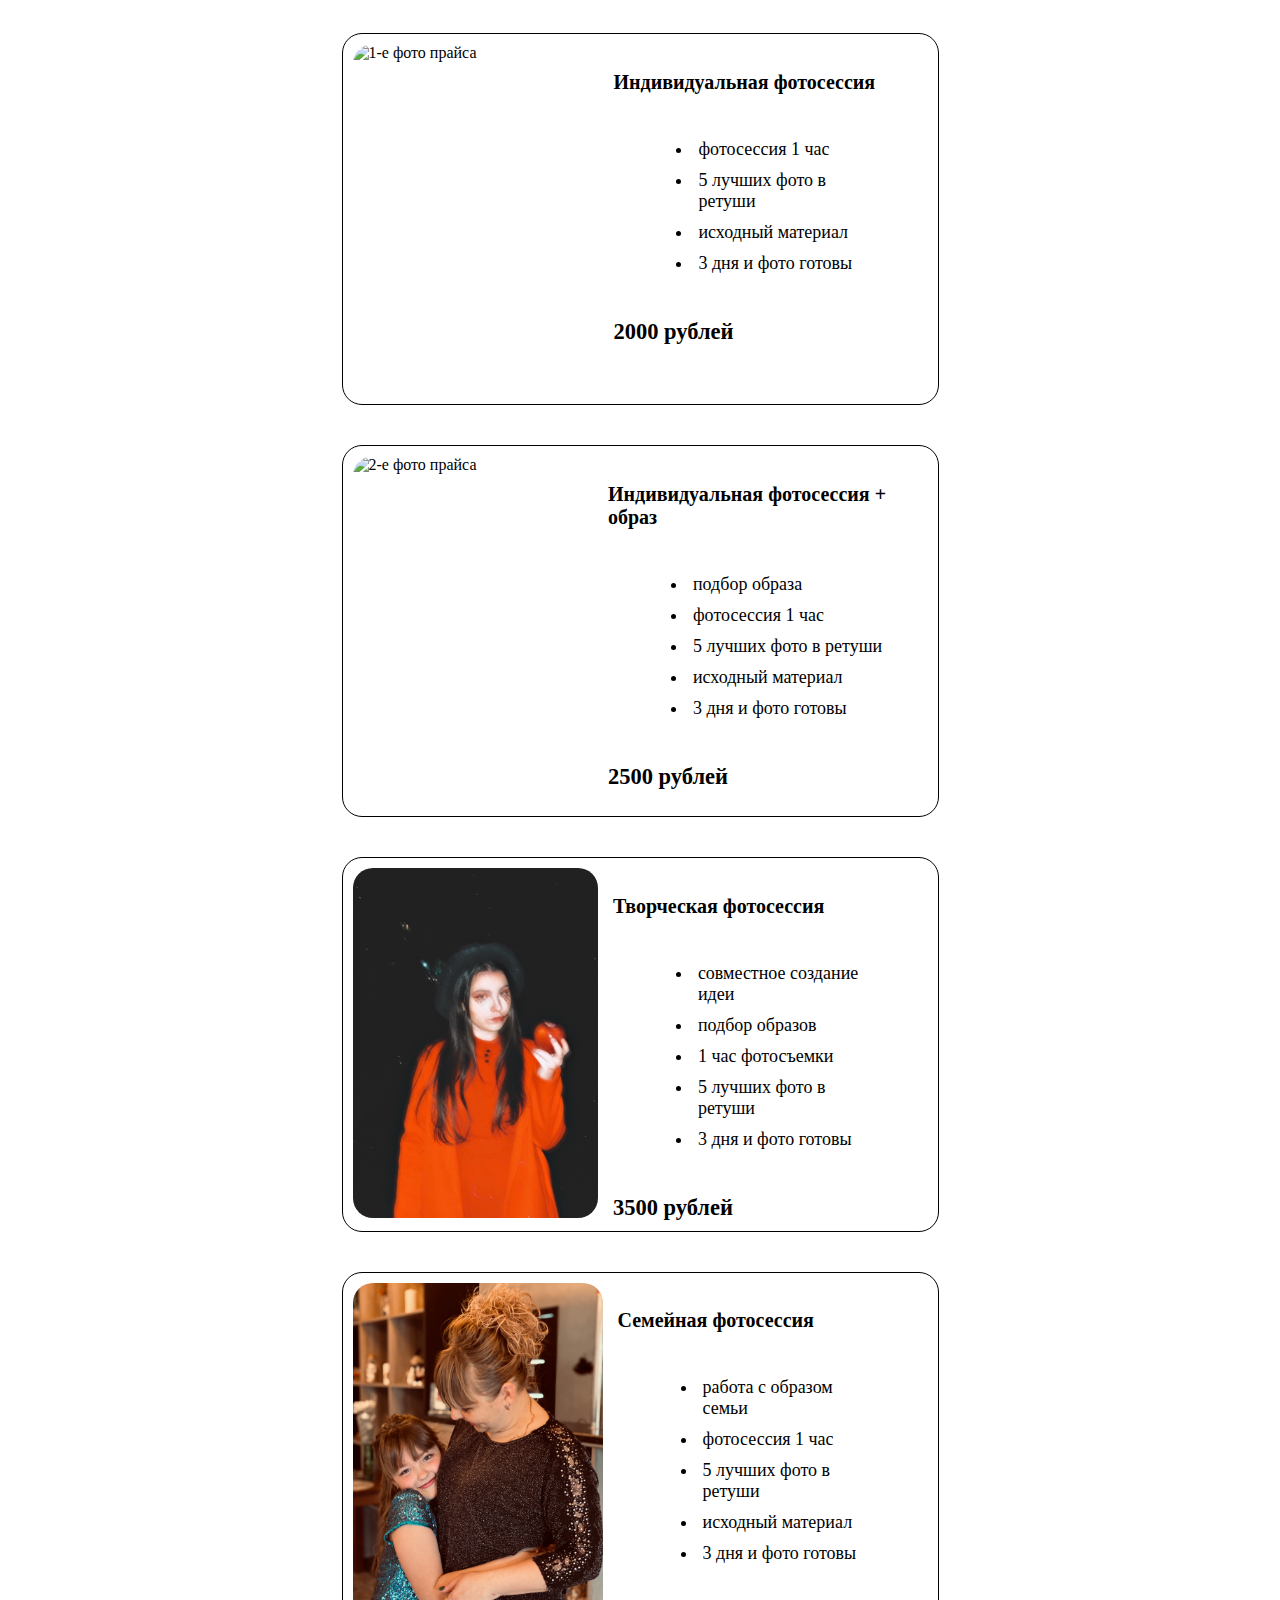
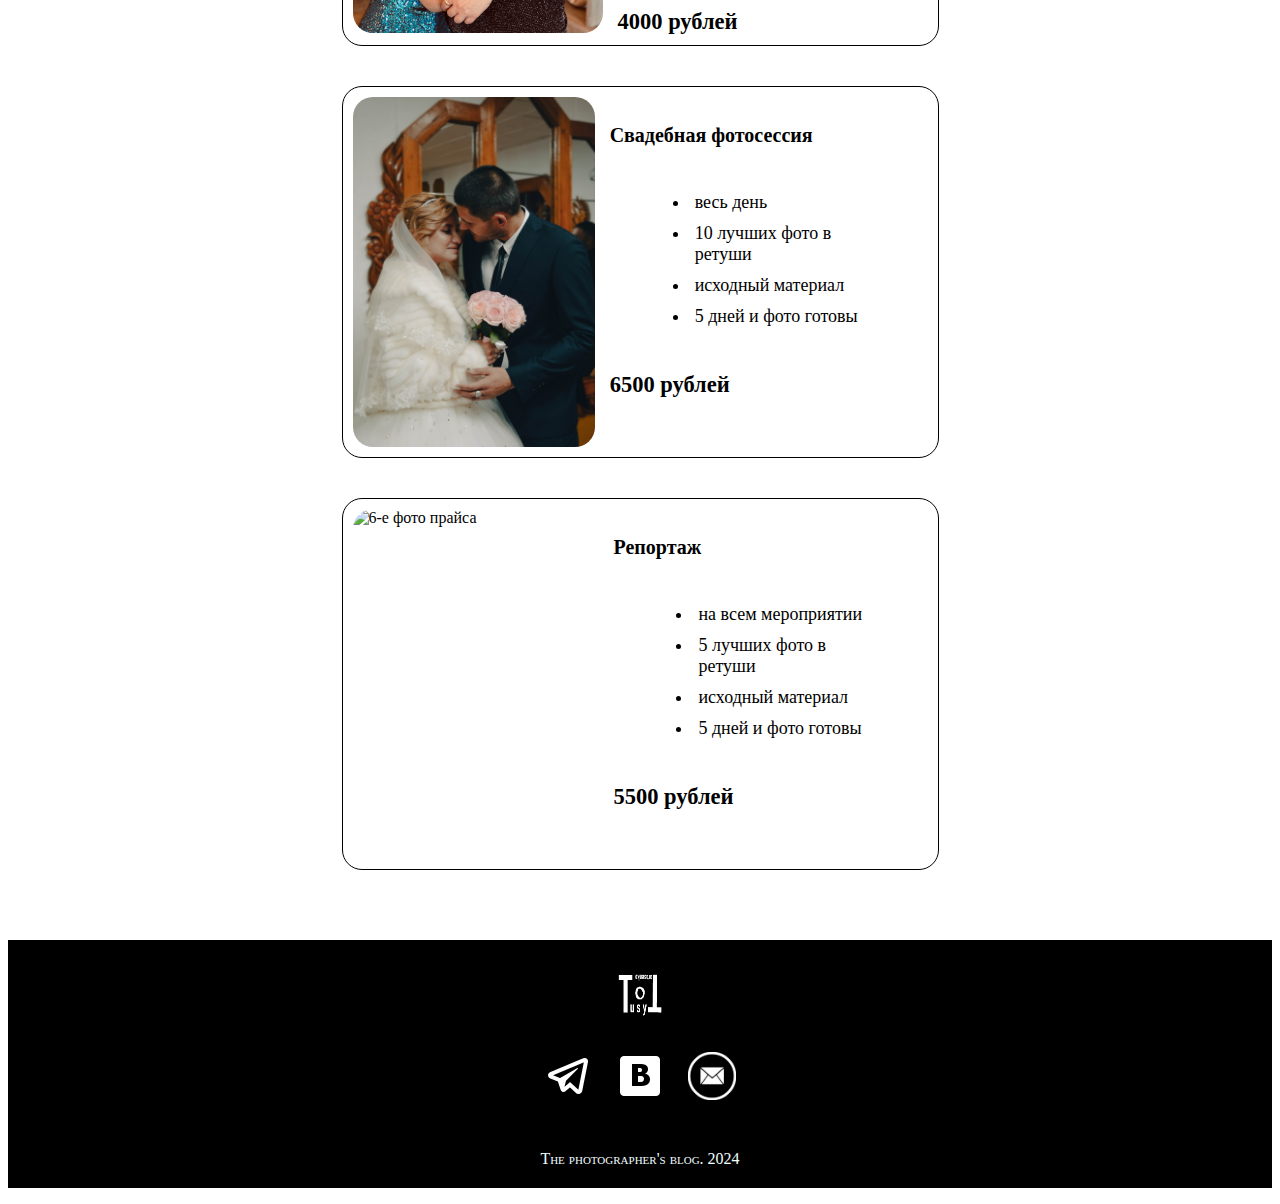
==== commit f2b2e0de: "Update index.html" ====
--- a/index.html
+++ b/index.html
@@ -82,7 +82,7 @@
                     </div>
 
                     <div class="grid-item">
-                        <img src="image/3.JPG" alt="3-е фото прайса" class="photos">
+                        <img src="image/3.jpg" alt="3-е фото прайса" class="photos">
                         <div class="in-block">
                             <h4>Творческая фотосессия</h4>
                             <ul class="list">
@@ -112,7 +112,7 @@
                     </div>
 
                     <div class="grid-item">
-                        <img src="image/5.jpg" alt="5-е фото прайса" class="photos">
+                        <img src="image/5.JPG" alt="5-е фото прайса" class="photos">
                         <div class="in-block">
                             <h4>Свадебная фотосессия</h4>
                             <ul class="list">
@@ -126,7 +126,7 @@
                     </div>
 
                     <div class="grid-item">
-                        <img src="image/6.jpg" alt="6-е фото прайса" class="photos">
+                        <img src="image/6.JPG" alt="6-е фото прайса" class="photos">
                         <div class="in-block">
                             <h4>Репортаж</h4>
                             <ul class="list">
@@ -153,4 +153,4 @@
         <p class="text-f">The photographer's blog. 2024</p>
     </footer>
 </body>
-</html>+</html>
